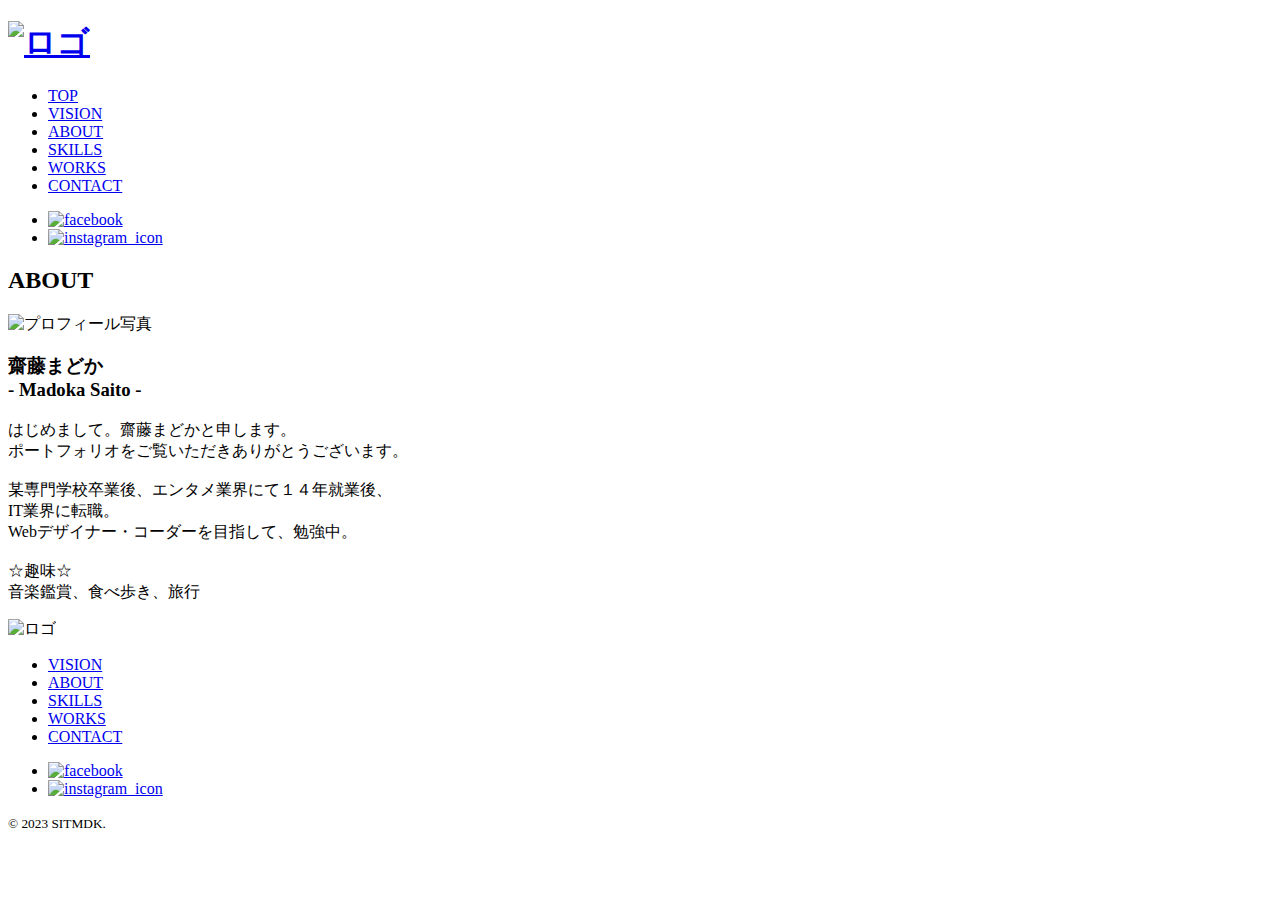
==== about.html @ 295ddf4a "Create about.html" ====
<!DOCTYPE html>
<html lang="jp">

<head>
    <meta charset="UTF-8">
    <meta http-equiv="X-UA-Compatible" content="IE=edge">
    <meta name="viewport" content="width=device-width, initial-scale=1.0">
    <meta name="description" concept="齋藤まどかのポートフォリオです。">
    <title>Saito Madoka's Portfolio</title>
    <link rel="stylesheet" href="reset.css">
    <link rel="preconnect" href="https://fonts.googleapis.com">
    <link rel="preconnect" href="https://fonts.gstatic.com" crossorigin>
    <link href="https://fonts.googleapis.com/css2?family=Noto+Sans+JP:wght@200;700&family=Open+Sans:wght@300;400;700&display=swap" rel="stylesheet">
    <link rel="stylesheet" href="stylesheet.css">
</head>

<body>
    <header class="header">
        <h1 class="header-logo">
           <a href="index.html" class="header-link">
               <img src="sitmdk_WHyoko.png" alt="ロゴ" class="header-logo-img">
           </a>
        </h1>
      
       
        <nav class="header-nav">
           <ul class="header-nav-list">
               <li class="header-nav-item">
                   <a href="index.html" class="header-nav-link">TOP</a>
               </li>
               <li class="header-nav-item">
                   <a href="index.html#vision" class="header-nav-link">VISION</a>
               </li>
               <li class="header-nav-item">
                   <a href="about.html" class="header-nav-link">ABOUT</a>
               </li>
               <li class="header-nav-item">
                   <a href="index.html#skills" class="header-nav-link">SKILLS</a>
               </li>
               <li class="header-nav-item">
                   <a href="works.html" class="header-nav-link">WORKS</a>
               </li>
               <li class="header-nav-item">
                   <a href="index.html#contact" class="header-nav-link">CONTACT</a>
               </li>
           </ul>
        </nav>
   
        <div class="icon">
           <ul class="icon-list">
               <li class="icon-item">
                   <a href="https://www.facebook.com/madoka.saito.581" class="icon-link">
                       <img src="facebook_icon.png" alt="facebook">
                   </a>
               </li>
               <li class="icon-item">
                   <a href="https://instagram.com/sitmdk_web?igshid=MWQ2ODkyMjM=" class="icon-link">
                       <img src="instagram_icon.png" alt="instagram_icon">
                   </a>
               </li>
           </ul>
        </div>
      </header> 

      <div class="kv __about">
        <div class="kv-detail">
            <h2 class="section-ttl __about">ABOUT</h2>
        </div>
       </div>

      <main>

      
        <div class="about section-inner">
            <div class="about-detail-wrap">
                <div class="about-detail-img-wrap">
                    <div class="about-detail-img-box">
                        <img src="profile.jpg" alt="プロフィール写真" class="about-detail-img">
                    </div>
                </div>
                
                <div class="about-detail-content">
                    <h3 class="about-detail-name">
                        齋藤まどか<br>
                        - Madoka Saito -
                    </h3>
                    <p class="about-detail-txt">
                        はじめまして。齋藤まどかと申します。<br>
                        ポートフォリオをご覧いただきありがとうございます。<br>
                        <br>
                        某専門学校卒業後、エンタメ業界にて１４年就業後、<br>
                        IT業界に転職。<br>
                        Webデザイナー・コーダーを目指して、勉強中。<br>
                        <br>
                        ☆趣味☆<br>
                        音楽鑑賞、食べ歩き、旅行

                    </p>
                </div>
            </div>
            
        </div>


        
      </main>
      
      <footer class="footer">
        <div class="footer-logo-box">
           <img src="sitmdk_WHyoko.png" alt="ロゴ" class="footer-logo">
        </div>
   
        <ul class="footer-nav-list">
           <li class="footer-nav-item">
               <a href="index.html#vision" class="footer-nav-link">VISION</a>
           </li>
           <li class="footer-nav-item">
               <a href="about.html" class="footer-nav-link">ABOUT</a>
           </li>
           <li class="footer-nav-item">
               <a href="index.html#skills" class="footer-nav-link">SKILLS</a>
           </li>
           <li class="footer-nav-item">
               <a href="index.html#works" class="footer-nav-link">WORKS</a>
           </li>
           <li class="footer-nav-item">
               <a href="index.html#contact" class="footer-nav-link">CONTACT</a>
           </li>
        </ul>
        <div class="icon">
           <ul class="icon-list">
               <li class="icon-item">
                   <a href="https://www.facebook.com/madoka.saito.581" class="icon-link">
                       <img src="facebook_icon.png" alt="facebook">
                   </a>
               </li>
               <li class="icon-item">
                   <a href="https://instagram.com/sitmdk_web?igshid=MWQ2ODkyMjM=" class="icon-link">
                       <img src="instagram_icon.png" alt="instagram_icon">
                   </a>
               </li>
           </ul>
        </div>
        <p class="footer-copy">
           <small>&copy; 2023 SITMDK.</small>
        </p>
      </footer>
</body>
</html>
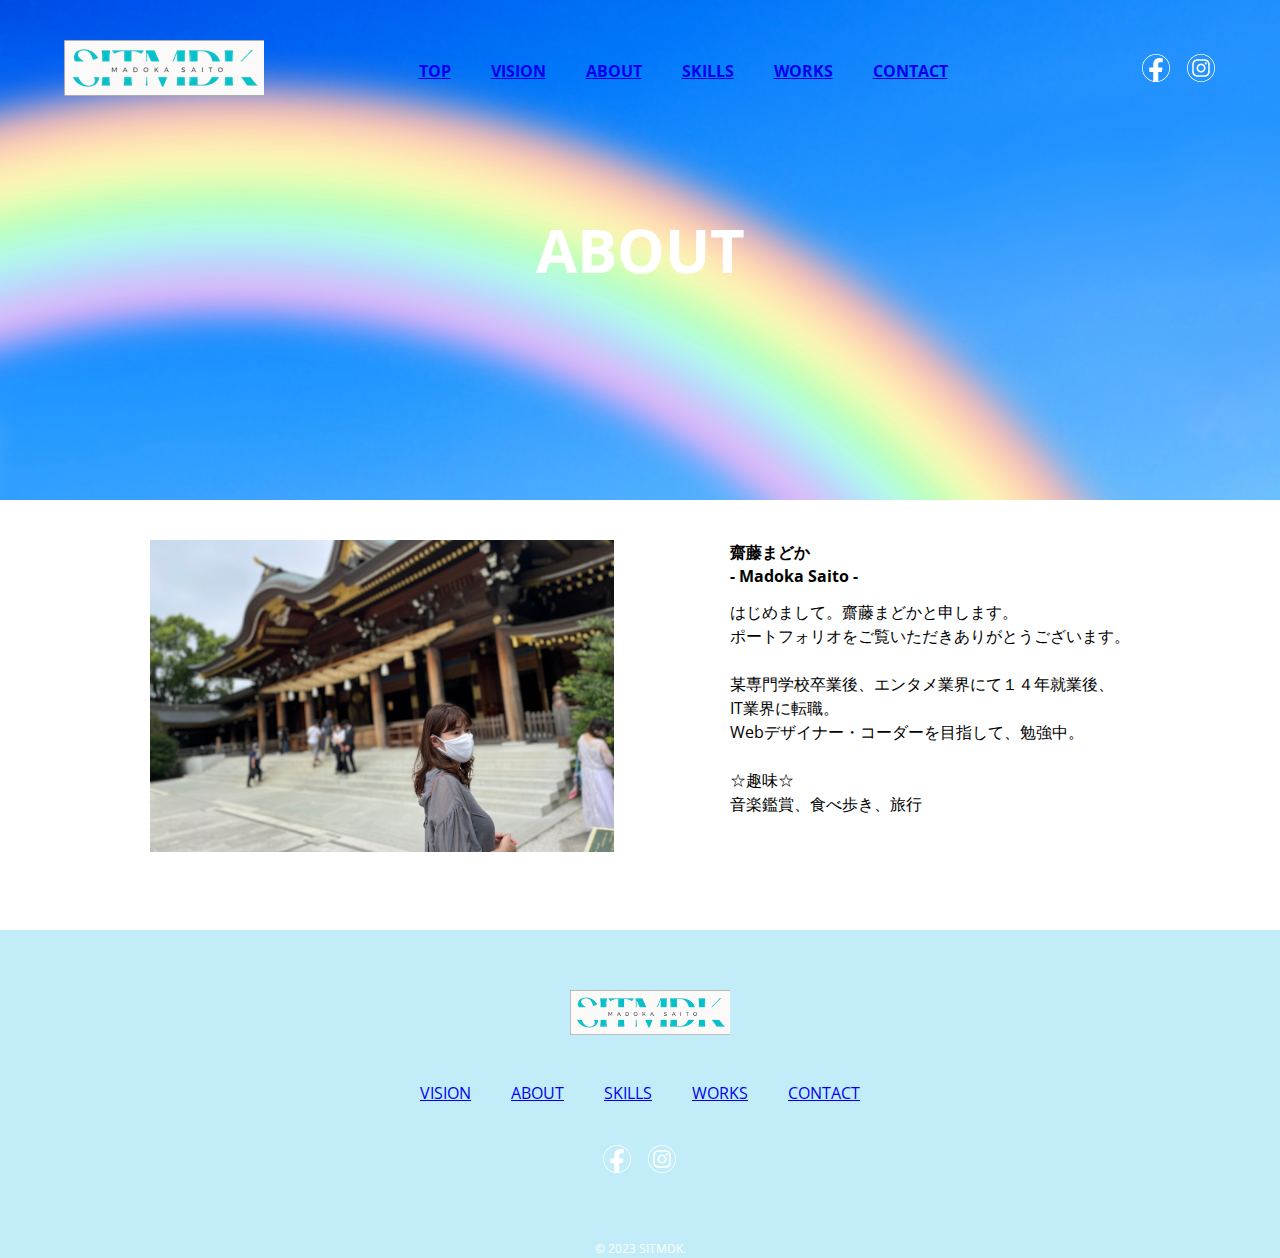
==== commit 7077e392: "Update about.html" ====
--- a/about.html
+++ b/about.html
@@ -107,7 +107,11 @@
       
       <footer class="footer">
         <div class="footer-logo-box">
-           <img src="sitmdk_WHyoko.png" alt="ロゴ" class="footer-logo">
+            <h1 class="header-logo">
+             <a href="index.html" class="footer-link">
+               <img src="sitmdk_WHyoko.png" alt="ロゴ" class="footer-logo">
+             </a>
+            </h1>
         </div>
    
         <ul class="footer-nav-list">
--- a/stylesheet.css
+++ b/stylesheet.css
@@ -0,0 +1,562 @@
+@charset "UTF-8"
+
+*{
+    box-sizing: border-box;
+  }
+
+body {
+    font-family: 'Noto Sans JP', sans-serif;
+    font-family: 'Open Sans', sans-serif;
+    line-height: 1.5;
+}
+
+/* section */
+.section-wrap {
+    padding: 80px 0;
+}
+
+.section-inner {
+    width: 1080px;
+    margin: 0 auto;
+}
+
+.section-ttl {
+    font-size: 60px;
+    font-weight: bold;
+    text-align: center;
+    color: rgb(0, 204, 255);
+    position: relative;
+}
+
+.section-ttl.__vision::before {
+    content: "ビジョン";
+    color: black;
+    font-size: 18px;
+    position: absolute;
+    bottom: 100%;
+    left: 50%;
+    transform: translateX(-50%);
+}
+
+.section-ttl.__skills::before {
+    content: "スキル";
+    color: black;
+    font-size: 18px;
+    position: absolute;
+    bottom: 100%;
+    left: 50%;
+    transform: translateX(-50%);
+}
+
+.section-ttl.__works::before {
+    content: "制作物";
+    color: black;
+    font-size: 18px;
+    position: absolute;
+    bottom: 100%;
+    left: 50%;
+    transform: translateX(-50%);
+}
+
+.section-ttl.__contact::before {
+    content: "お問い合わせ";
+    color: black;
+    font-size: 18px;
+    position: absolute;
+    bottom: 100%;
+    left: 50%;
+    transform: translateX(-50%);
+}
+
+/* 1icon */
+.icon-list {
+    display: flex;
+    list-style: none;
+}
+
+.icon-item + .icon-item {
+    margin-left: 16px;
+}
+
+/* header */
+.header {
+    display: flex;
+    justify-content: space-between;
+    align-items: center;
+    color: #fff;
+    width: 90%;
+    position: absolute;
+    top: 40px;
+    left: 5%;
+    z-index: 100;
+}
+
+.header-logo {
+    display: block;
+    width: 50%;
+    max-width: 160px;
+}
+
+.header-logo-img {
+    width: 200px;
+}
+
+.header-nav-list {
+    display: flex;
+    list-style: none;
+    color: #fff;
+    font-weight: bold;
+}
+
+.header-nav-item + .header-nav-item {
+    margin-left: 40px;
+}
+
+/* kv */
+.kv {
+    width: 100%;
+    position: relative;
+}
+
+.kv.__index {
+    height: 768px;
+    background-image: url(kv.jpg);
+    background-size: cover;
+    object-fit: contain;
+}
+
+.kv.__about {
+    height: 500px;
+    background-image: url(kv.jpg);
+    background-size: cover;
+    object-fit: contain;
+}
+
+.kv.__works {
+    height: 500px;
+    background-image: url(kv.jpg);
+    background-size: cover;
+    object-fit: contain;
+}
+
+.kv-copy, .kv-detail {
+    position: absolute;
+    top: 50%;
+    left: 50%;
+    transform: translate(-50%, -50%);
+}
+
+.kv-copy h2 {
+    font-size: 48px;
+    font-weight: 20px;
+    color: #fff;
+}
+
+.kv-detail .section-ttl {
+    color: #fff;
+}
+
+.vision-txt-main {
+    font-size: 32px;
+    font-weight: bold;
+    text-align: center;
+    margin-top: 40px;
+}
+
+.vision-txt-sub {
+    margin-top: 24px;
+    text-align: center;
+}
+
+.vision-img-box {
+    height: 350px;
+    margin-top: 80px;
+}
+
+.vision-img {
+    width: 100%;
+    object-fit: cover;
+    object-position: center;
+}
+
+/* Skills */
+/* skills */
+.skills-list {
+    display: flex;
+    -webkit-box-orient: horizontal;
+    -webkit-box-direction: normal;
+    flex-direction: row;
+    -webkit-box-pack: justify;
+    justify-content: space-between;
+    -webkit-box-align: stretch;
+    align-items: center;
+    flex-wrap: nowrap;
+    width: 90%;
+    margin: 0 auto;
+    list-style: none;
+}
+
+ul {
+    box-sizing: border-box;
+    list-style: none;
+}
+
+.icon-box {
+    padding: 0;
+    border: 0;
+    outline: 0;
+    font-size: 100%;
+    vertical-align: baseline;
+    background: transparent;
+    margin-top: 10px;
+}
+
+.skill-name,.skill-icon,
+.skills-detail {
+    text-align: center;
+}
+.skills-wrap {
+    display: flex;
+    justify-content: space-between;
+    flex-wrap: wrap;
+    margin: 0 auto;
+    margin-top: 40px;
+}
+
+.skills-item {
+    width: 230px;
+}
+
+
+.skills-img-box {
+    height: 220px;
+}
+
+.skills-img {
+    object-fit: cover;
+}
+
+.skills-content {
+    margin-top: 16px;
+}
+
+.skills-txt {
+    font-size: 18px;
+    font-weight: bold;
+}
+
+/* works */
+.works {
+    background-color: rgb(194, 237, 248);
+}
+
+.__works-detail {
+    background-color: #fff;
+}
+.works-wrap {
+    display: flex;
+    justify-content: space-between;
+    flex-wrap: wrap;
+    margin-top: 20px;
+}
+
+.works-list {
+    display: flex;
+    -webkit-box-orient: horizontal;
+    -webkit-box-direction: normal;
+    flex-direction: row;
+    -webkit-box-pack: justify;
+    justify-content: space-between;
+    -webkit-box-align: stretch;
+    align-items: center;
+    flex-wrap: nowrap;
+    width: 90%;
+    margin: 0 auto;
+    border: 1px solid ;
+    width: 300px;
+    height: 250px;
+    list-style: none;
+    background-color: #fffffff8;
+}
+
+.works-item {
+    width: 340px;
+}
+
+.work-icon-box {
+    text-align: center;
+}
+
+.work-icon {
+    display: inline-block;
+    width: 30%;
+    height: 96px;
+}
+
+.work-name,.work-detail {
+    text-align: center;
+}
+
+.work-name {
+    border-bottom: 1px solid #000;
+    font-size: 18px;
+}
+
+.btn {
+    margin-top: 60px;
+    text-align: center;
+}
+
+.btn-link {
+    display: inline-block;
+    padding: 14px 32px;
+    border: 2px solid #fff;
+    background-color: #fff;
+    border-radius: 28px;
+    font-weight: bold;
+}
+
+/* WORKS detail */
+.works-sub-ttl {
+    color: 000;
+    background-color: rgb(194, 237, 248);
+    padding-left: 16px;
+}
+
+.sub-ttl-txt {
+    line-height: 40px;
+    font-size: 20px;
+}
+
+.works-item:nth-of-type(n + 4) {
+    margin-top: 40px;
+}
+
+.work-img-box {
+    height: 300px;
+}
+
+.work-img {
+    width: 340px;
+    height: 300px;
+    border-radius: 10px;
+    object-fit: cover;
+    border: 1px solid #111;
+}
+
+.works-contents {
+    margin-top: 16px;
+}
+
+/* ポップアップウインドウの設定 */
+.pu {
+    background-color: #efefef;
+    box-shadow: 0 0 0 9999px rgba(0, 0, 0, .8);
+    display: none;
+    position: fixed;
+    top: 0;
+    left: 0;
+    right: 0;
+    bottom: 0;
+    margin: auto;
+    width: 50%;
+    height: 80%;
+    overflow-y: scroll;
+}
+  
+/* チェックボックスの初期設定 */
+#pu-on{
+    display: none;
+}
+
+/* チェックされたらポップアップウインドウを開く */
+#pu-on:checked + .pu{
+    display: block;
+}
+    
+/* 閉じるアイコン（右上） */
+.icon-close{
+    background: #000;
+    color: #fff;
+    font-size: 30px;
+    padding: 0 10px;
+    position: absolute;
+    right: 0;
+}
+    
+/* 開くボタン */
+.btn-open{
+    background: #fff;
+    border-radius: 10px;
+    color: #fff;
+    padding: 10px;
+    cursor: pointer;
+    margin: 10px auto;
+    width: 95%;
+    text-align: center;
+}
+    
+/* ポップアップの内容 */
+.pu-content{
+    margin: 40px;
+    width: 100%;
+    max-width: 100%;
+    height: auto;
+    display: block;
+}
+
+/* CONTACT */
+.please {
+    font-size: 36px;
+}
+.contact {
+    width: 960px;
+    margin: 0 auto;
+    padding: 60px 0;
+}
+
+.contact-txt {
+    margin-top: 40px;
+}
+.contact-table {
+    width: 100%;
+    margin-bottom: 20px;
+    border: 1px solid #ccc;
+}
+
+.contact-item,
+.contact-body {
+    padding: 20px;
+    border: 1px solid #ccc;
+}
+
+.contact-item {
+    text-align: left;
+    width: 30%;
+    background-color: #eee;
+}
+
+.contact-body {
+    width: 70%;
+}
+
+.form-text {
+    width: 100%;
+    padding: 10px;
+    border-radius: 5px;
+    border: 1px solid #ccc;
+    appearance: none;
+    -webkit-appearance: none;
+    -moz-appearance: none;
+    max-width: 400px;
+}
+
+.form-select {
+    width: 180px;
+    height: 40px;
+    padding: 5px;
+    border: 1px solid #ccc;
+    border-radius: 5px;
+}
+
+
+.form-textarea {
+    width: 100%;
+    padding: 10px;
+    height: 200px;
+    border-radius: 5px;
+    border: 1px solid #ccc;
+    appearance: none;
+    -webkit-appearance: none;
+    -moz-appearance: none;
+}
+
+.contact-submit {
+    width: 250px;
+    background-color: #333;
+    color: #fff;
+    font-weight: bold;
+    display: block;
+    margin: 0 auto;
+    font-size: 16px;
+    padding: 15px;
+    border-radius: 100vh;
+    border: none;
+    appearance: none;
+    -webkit-appearance: none;
+    -moz-appearance: none;
+    cursor: pointer;
+}
+
+
+/* footer */
+.footer {
+    background-color: rgb(194, 237, 248);
+    color: #fff;
+    padding-top: 60px;
+}
+
+.footer-logo-box {
+    width: 140px;
+    margin-bottom: 40px;
+    margin: 0 auto;
+}
+
+.footer-logo {
+    width: 160px;
+}
+
+.footer-nav-list {
+    display: flex;
+    justify-content: center;
+    margin-top: 40px;
+    list-style: none;
+}
+
+.footer-nav-item + .footer-nav-item {
+    margin-left: 40px;
+}
+
+.footer .icon-list {
+    justify-content: center;
+}
+
+.footer .icon {
+    margin-top: 40px;
+}
+
+.footer-copy {
+    font-size: 12px;
+    text-align: center;
+    margin-top: 60px;
+}
+
+/* ABOUT */
+.about-detail-wrap {
+    display: flex;
+    justify-content: center;
+    margin-top: 40px;
+}
+
+.about-detail-content {
+    width: 400px;
+}
+
+.about-detail-img-wrap {
+    width: 580px;
+}
+
+.about-detail-img-box {
+    width: 580px;
+    height: 390px;
+}
+
+.about-detail-img {
+    width: 80%;
+    height: 80%;
+    object-fit: cover;
+}
+
+.about-detail-txt {
+    margin-top: 12px;
+}
